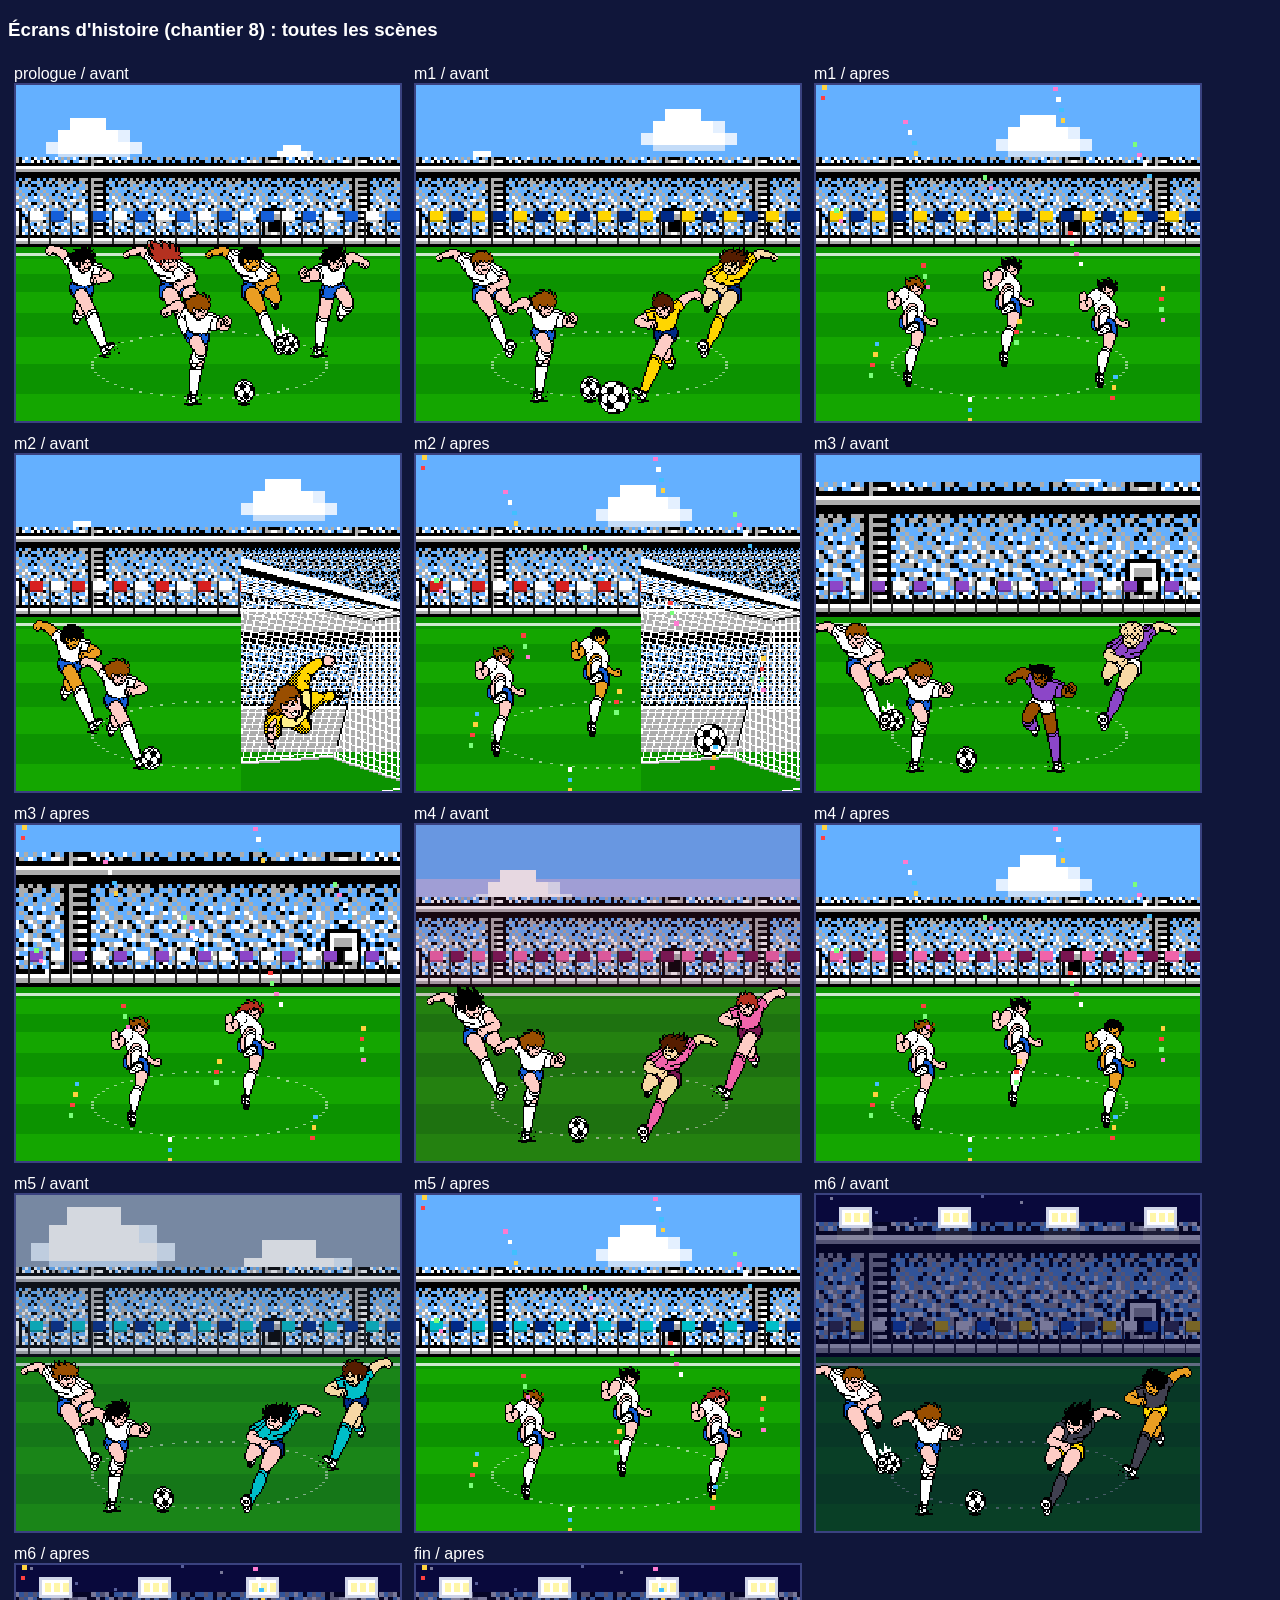
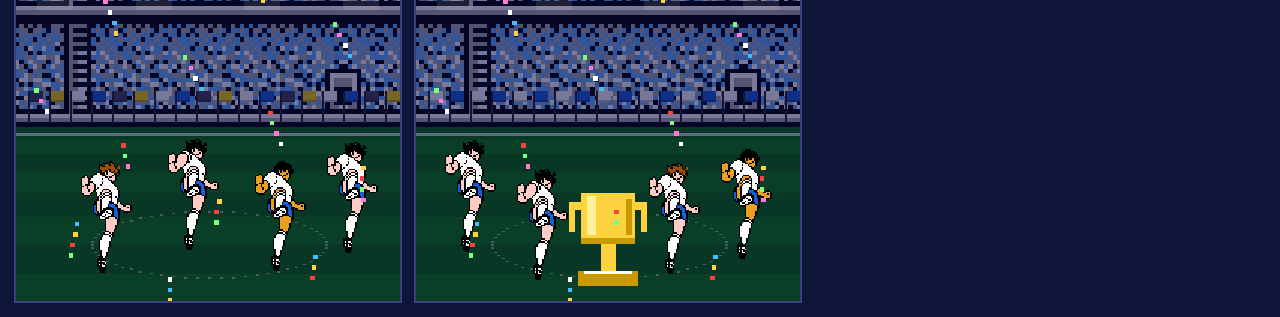
==== outils-test/histoire.html @ 6edfb490 "Add files via upload" ====
<!DOCTYPE html><html lang="fr"><head><meta charset="utf-8"><title>Galerie des écrans d'histoire</title>
<style>body{background:#10163a;color:#fff;font-family:sans-serif;margin:8px}.g{display:flex;flex-wrap:wrap}.c{margin:6px}canvas{width:384px;height:336px;image-rendering:pixelated;display:block;border:2px solid #3a4280}</style></head><body>
<h3>Écrans d'histoire (chantier 8) : toutes les scènes</h3><div class="g" id="g"></div>
<script src="../data/championnat.js"></script><script src="../data/noms.js"></script>
<script src="../data/config.js"></script>
<script src="../assets/atlas/joueur-01-atlas.js"></script><script src="../assets/atlas/joueur-02-atlas.js"></script><script src="../assets/atlas/joueur-03-atlas.js"></script><script src="../assets/atlas/joueur-04-atlas.js"></script><script src="../assets/atlas/joueur-05-atlas.js"></script><script src="../assets/atlas/joueur-06-atlas.js"></script><script src="../assets/atlas/joueur-07-atlas.js"></script><script src="../assets/atlas/joueur-08-atlas.js"></script><script src="../assets/atlas/joueur-09-atlas.js"></script><script src="../assets/atlas/joueur-10-atlas.js"></script><script src="../assets/atlas/joueur-11-atlas.js"></script><script src="../assets/atlas/joueur-12-atlas.js"></script><script src="../assets/atlas/gardiens-atlas.js"></script>
<script src="../js/sprites-recolor.js"></script>
<script src="../data/equipes/equipe-nankatsu.js"></script><script src="../data/equipes/equipe-azumaichi.js"></script><script src="../data/equipes/equipe-nishikigaoka.js"></script><script src="../data/equipes/equipe-hanawa.js"></script><script src="../data/equipes/equipe-hirado.js"></script><script src="../data/equipes/equipe-furano.js"></script><script src="../data/equipes/equipe-toho.js"></script>
<script src="../assets/manifest.js"></script><script src="../js/assets.js"></script>
<script src="../data/grosplan-reglages.js"></script><script src="../data/histoire-reglages.js"></script><script src="../js/histoire.js"></script>
<script>
JEU.assets.base = "../";
var liste = [["prologue","avant"],["m1","avant"],["m1","apres"],["m2","avant"],["m2","apres"],["m3","avant"],["m3","apres"],["m4","avant"],["m4","apres"],["m5","avant"],["m5","apres"],["m6","avant"],["m6","apres"],["fin","apres"]];
var g = document.getElementById("g"), cvs = [];
JEU.assets.charger(JEU.histoireReglages.images);
liste.forEach(function (x) {
  var d = document.createElement("div"); d.className = "c"; d.textContent = x[0] + " / " + x[1];
  var c = document.createElement("canvas"); c.width = 512; c.height = 448; d.appendChild(c); g.appendChild(d); cvs.push([c, x]);
});
// attendre les images puis tout dessiner (plusieurs fois : les atlas se décodent à la demande)
var n = 0; (function boucle() {
  cvs.forEach(function (o) { JEU.histoire.preparer(o[1][0], function () { JEU.histoire.dessiner(o[0], o[1][0], o[1][1], 300); }); });
  if (n++ < 8) { setTimeout(boucle, 250); } else { document.title = "pret"; }
})();
</script></body></html>
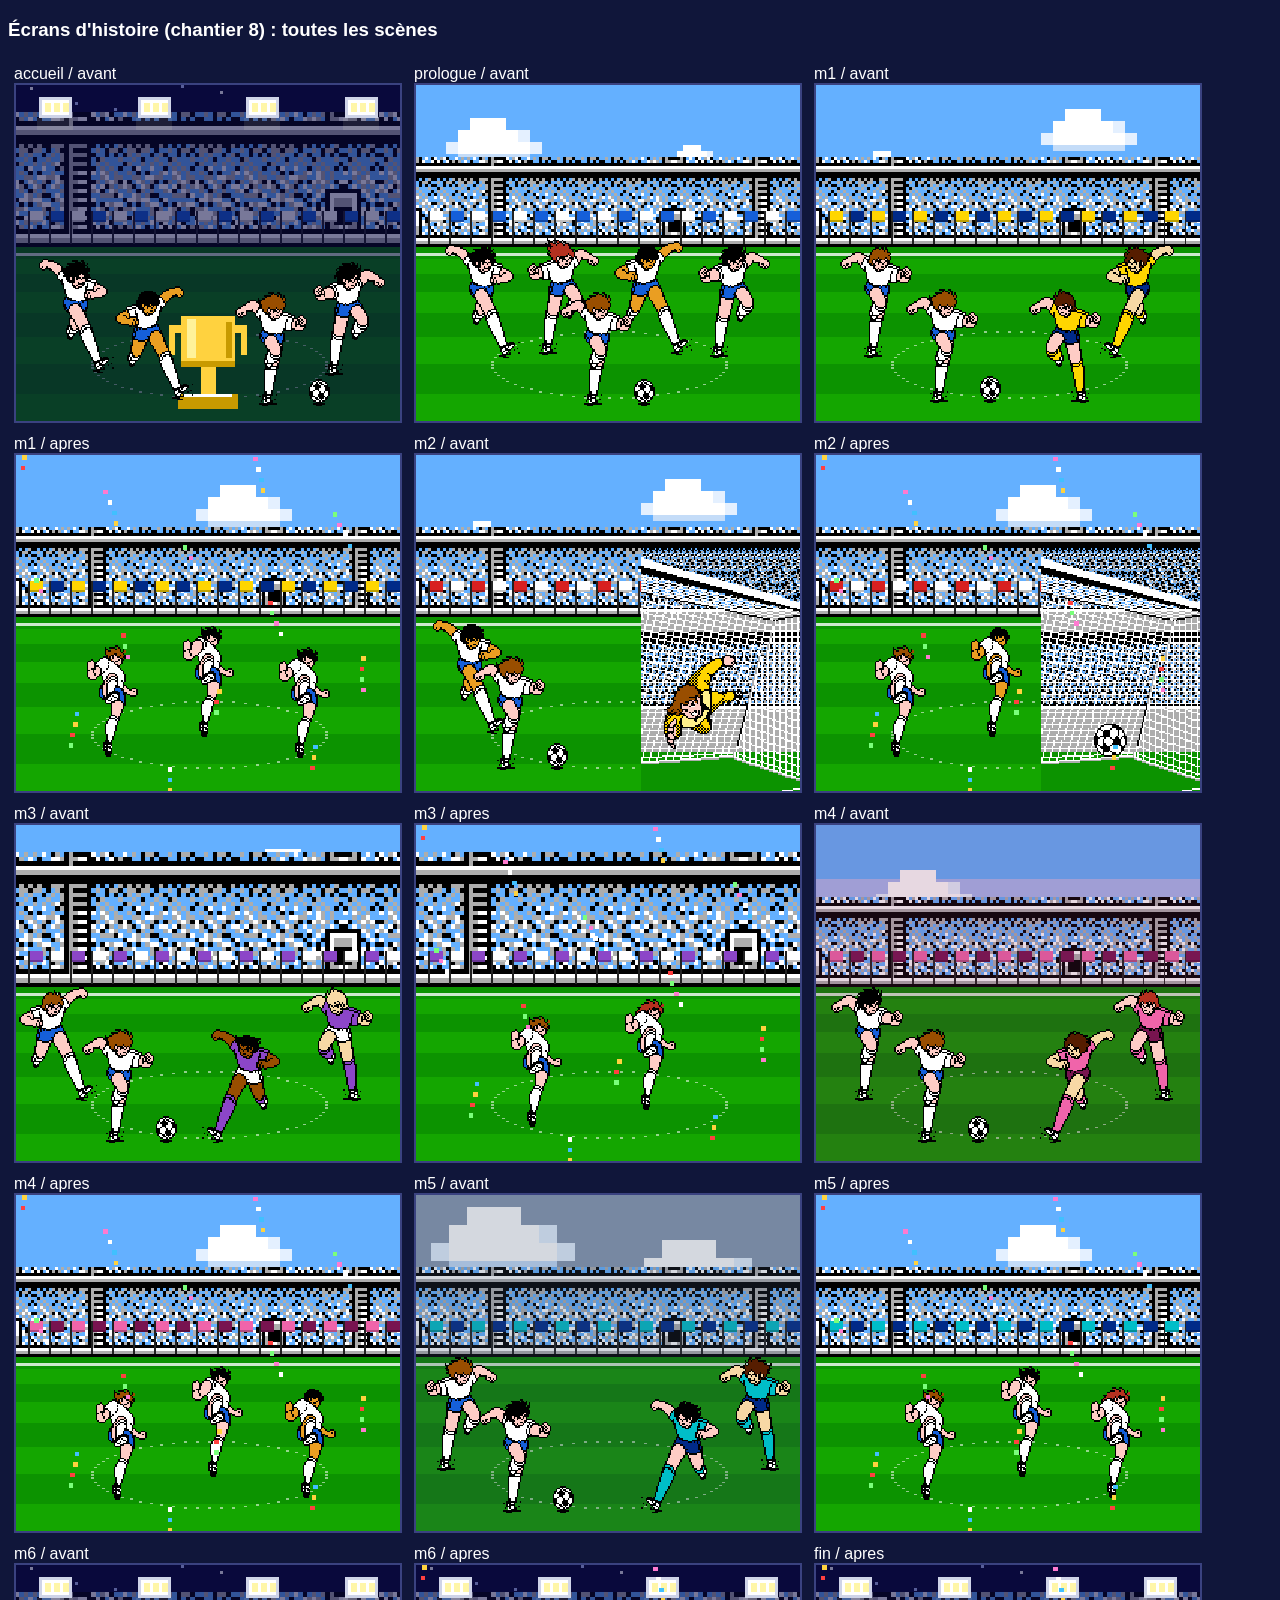
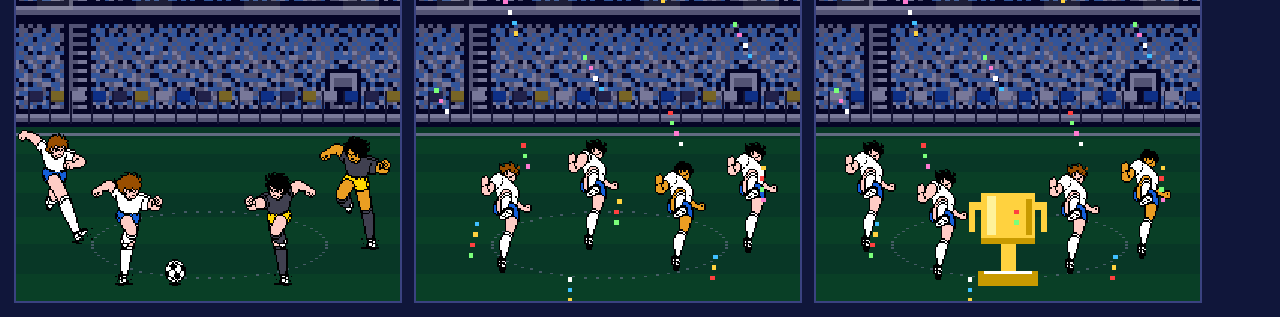
==== commit 1c05852b: "Add files via upload" ====
--- a/outils-test/histoire.html
+++ b/outils-test/histoire.html
@@ -10,7 +10,7 @@
 <script src="../data/grosplan-reglages.js"></script><script src="../data/histoire-reglages.js"></script><script src="../js/histoire.js"></script>
 <script>
 JEU.assets.base = "../";
-var liste = [["prologue","avant"],["m1","avant"],["m1","apres"],["m2","avant"],["m2","apres"],["m3","avant"],["m3","apres"],["m4","avant"],["m4","apres"],["m5","avant"],["m5","apres"],["m6","avant"],["m6","apres"],["fin","apres"]];
+var liste = [["accueil","avant"],["prologue","avant"],["m1","avant"],["m1","apres"],["m2","avant"],["m2","apres"],["m3","avant"],["m3","apres"],["m4","avant"],["m4","apres"],["m5","avant"],["m5","apres"],["m6","avant"],["m6","apres"],["fin","apres"]];
 var g = document.getElementById("g"), cvs = [];
 JEU.assets.charger(JEU.histoireReglages.images);
 liste.forEach(function (x) {
